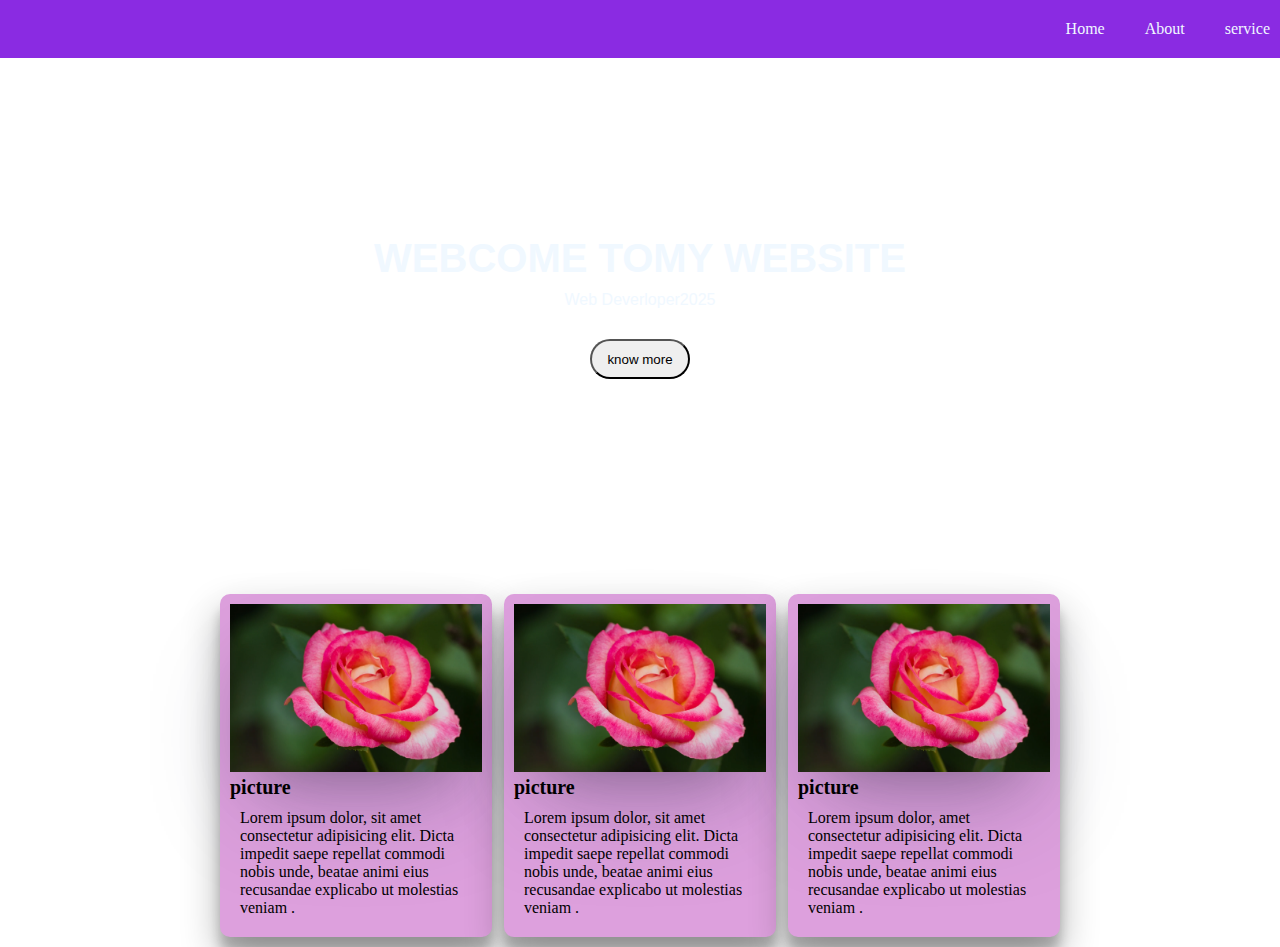
==== index.html @ 6b9f405d "hgftgbyh" ====
<!DOCTYPE html>
<html lang="en">

    <head>
        <meta charset="UTF-8">
        <meta name="viewport" content="width=device-width, initial-scale=1.0">
        <title>Exercise1</title>
        <link rel="stylesheet" href="css/style.css">
    </head>

    <body>
        <header>
            <div class="container">
                <ul>
                    <li><a href="/index.html">Home</a></li>
                    <li><a href="/page/about.html">About</a></li>
                    <li><a href="page/services.html">service</a></li>
                
                </ul>
            </div>
        </header>

        <section>
            <h1>WEBCOME TOMY WEBSITE</h1>
            <p>Web Deverloper2025</p>
            <button>know more</button>
        </section>
        <div class="card-header">

            <div class="card1">
                <img src="imges/rose-8039502_1280.webp" alt="">
                <h3>picture</h3>
                <p>Lorem ipsum dolor, sit amet consectetur adipisicing elit. Dicta impedit saepe repellat commodi
                    nobis unde, beatae animi eius recusandae explicabo ut molestias veniam .</p>

            </div>
            <div class="card1">
                <img src="imges/rose-8039502_1280.webp" alt="">
                <h3>picture</h3>
                <p>Lorem ipsum dolor, sit amet consectetur adipisicing elit. Dicta impedit saepe repellat commodi
                    nobis unde, beatae animi eius recusandae explicabo ut molestias veniam .</p>

            </div>
            <div class="card1">
                <img src="imges/rose-8039502_1280.webp" alt="">
                <h3>picture</h3>
                <p>Lorem ipsum dolor, amet consectetur adipisicing elit. Dicta impedit saepe repellat commodi
                    nobis unde, beatae animi eius recusandae explicabo ut molestias veniam .</p>

            </div>
        </div>
    </body>

</html>
---- css/style.css ----
*{
    padding: 0;
    margin: 0;
}
.contaniner, ul {
    background: blueviolet;
    color: aliceblue;
    display: flex;
    width: 100%;
}
ul{
   justify-content:end; 
}
.contaniner, ul, li, a{
    padding: 10px;
    list-style: none;  
    text-decoration: none;
    color: aliceblue; 
}
.container ul li a:hover{
    background-color:gray;
    border-radius: 10px;   
}

 section{
    background-image: url(https://cdn.pixabay.com/photo/2023/11/13/01/30/flower-8384359_1280.jpg);
   background-size: cover;
   background-position: center;
    height: 30vh;
    background-repeat: no-repeat;
    padding: 10%;
    text-align: center;
    color: aliceblue;
    font-family: sans-serif;
}
h1{
    font-size: 40px;
    margin-top: 10px;
}
button{
    width: 100px;
    height: 40px;
    border-radius: 20px;
    gap: 50px;
    margin-top: 20px;
}
button:hover{
  background:rgb(250, 194, 250); 
}
.card1{
    width: 20%;
    height: 35%;
    padding: 10px;
    border-radius: 10px;
    background:plum;
    box-shadow: rgba(0, 0, 0, 0.3) 0px 19px 38px, rgba(0, 0, 0, 0.22) 0px 15px 12px;
}
img{
   
    width: 100%;
    box-shadow: rgba(50, 50, 93, 0.25) 0px 50px 100px -20px, rgba(0, 0, 0, 0.3) 0px 30px 60px -30px;
}
.card-header{
    padding: 10px;
    justify-content: center;
    display: flex;
    gap: 12px;
}
h3{
    font-size: 20px;
}
.box{
    width: 80%;
    height: 500px;
}
h2{
    width: 60%;
    height: 50%;
    text-align: center;
    background: wheat;
    margin: 40px;
    box-shadow: rgba(0, 0, 0, 0.35) 0px 5px 15px;
}
.main {
    display: flex;
    flex: 5;
    width: 80%;
    margin: 60px;
}
.box-container {
    flex: 4;
}
.box {
    flex: 1;
    
}
.about {
    padding: 20%;
    background-color: teal;
    text-align: center;
    box-shadow: rgba(0, 0, 0, 0.35) 0px 5px 15px;
}
.box1{
    background: plum;
    margin-bottom: 20px;
    width: 100%;
    border-radius: 10px;
    height: 30vh;
    margin-left: 20px;
    text-align: center;
    box-shadow: rgba(0, 0, 0, 0.35) 0px 5px 15px;
}
p{
    margin: 10px;
}
h4{
    margin-left: 10px;
}
h1{
    text-align: center;
    margin-top: 50px;
}
.card{
    display: flex;
    justify-content: center;
    align-items: center;
    width: 100%;
    height: 60vh;
}
.box2{
    background: plum;
    margin-bottom: 20px;
    width: 300px;
    border-radius: 10px;
    height: 30vh;
    margin-left: 20px;
    text-align: center;
    box-shadow: rgba(0, 0, 0, 0.35) 0px 5px 15px;

}
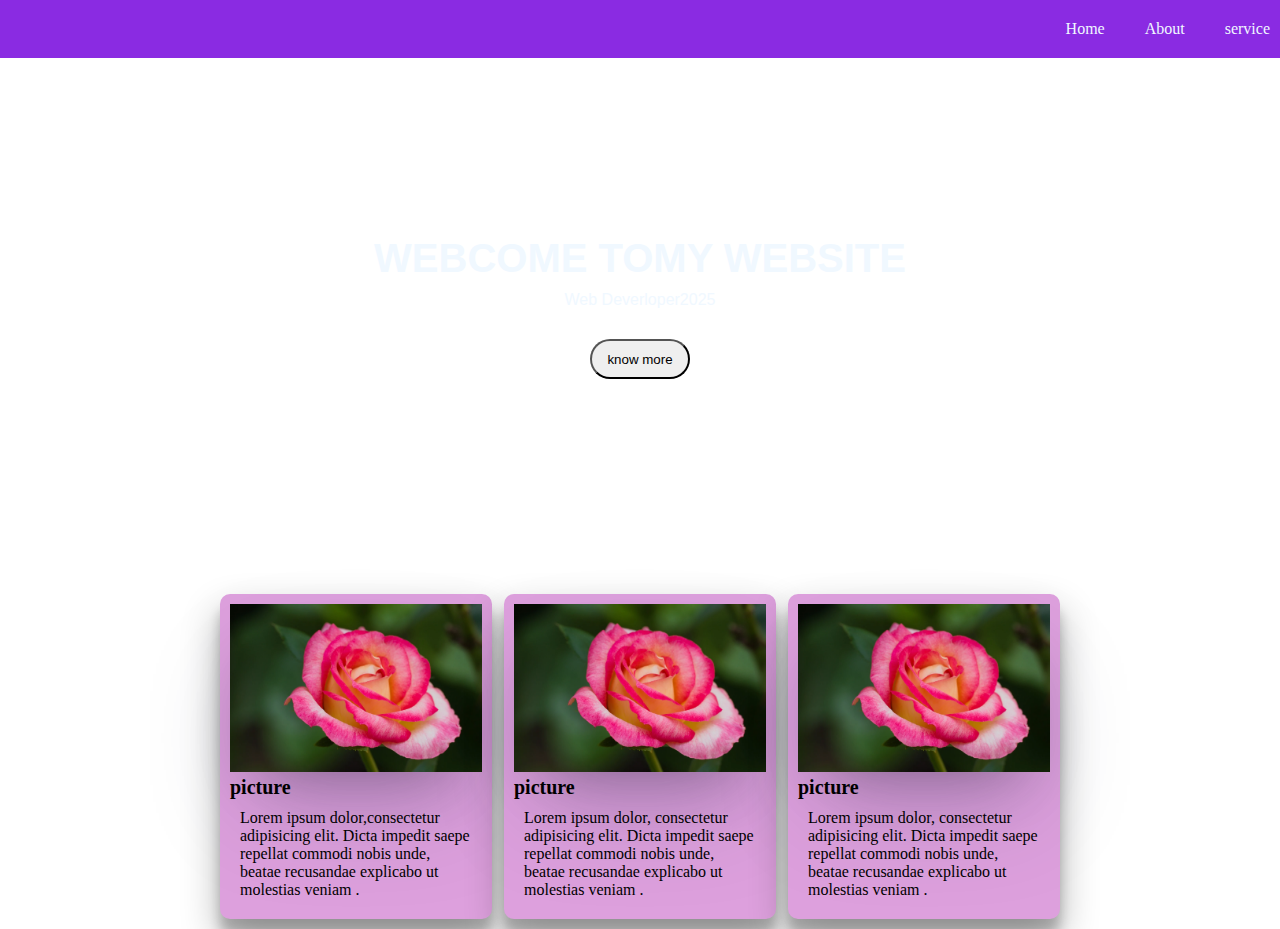
==== commit fb633bb2: "mew" ====
--- a/index.html
+++ b/index.html
@@ -12,8 +12,8 @@
         <header>
             <div class="container">
                 <ul>
-                    <li><a href="/index.html">Home</a></li>
-                    <li><a href="/page/about.html">About</a></li>
+                    <li><a href="index.html">Home</a></li>
+                    <li><a href="page/about.html">About</a></li>
                     <li><a href="page/services.html">service</a></li>
                 
                 </ul>
@@ -28,24 +28,24 @@
         <div class="card-header">
 
             <div class="card1">
-                <img src="imges/rose-8039502_1280.webp" alt="">
+                <img src="images/rose-8039502_1280.webp" alt="">
                 <h3>picture</h3>
-                <p>Lorem ipsum dolor, sit amet consectetur adipisicing elit. Dicta impedit saepe repellat commodi
-                    nobis unde, beatae animi eius recusandae explicabo ut molestias veniam .</p>
+                <p>Lorem ipsum dolor,consectetur adipisicing elit. Dicta impedit saepe repellat commodi
+                    nobis unde, beatae recusandae explicabo ut molestias veniam .</p>
 
             </div>
             <div class="card1">
-                <img src="imges/rose-8039502_1280.webp" alt="">
+                <img src="images/rose-8039502_1280.webp" alt="">
                 <h3>picture</h3>
-                <p>Lorem ipsum dolor, sit amet consectetur adipisicing elit. Dicta impedit saepe repellat commodi
-                    nobis unde, beatae animi eius recusandae explicabo ut molestias veniam .</p>
+                <p>Lorem ipsum dolor, consectetur adipisicing elit. Dicta impedit saepe repellat commodi
+                    nobis unde, beatae recusandae explicabo ut molestias veniam .</p>
 
             </div>
             <div class="card1">
-                <img src="imges/rose-8039502_1280.webp" alt="">
+                <img src="images/rose-8039502_1280.webp" alt="">
                 <h3>picture</h3>
-                <p>Lorem ipsum dolor, amet consectetur adipisicing elit. Dicta impedit saepe repellat commodi
-                    nobis unde, beatae animi eius recusandae explicabo ut molestias veniam .</p>
+                <p>Lorem ipsum dolor, consectetur adipisicing elit. Dicta impedit saepe repellat commodi
+                    nobis unde, beatae recusandae explicabo ut molestias veniam .</p>
 
             </div>
         </div>
